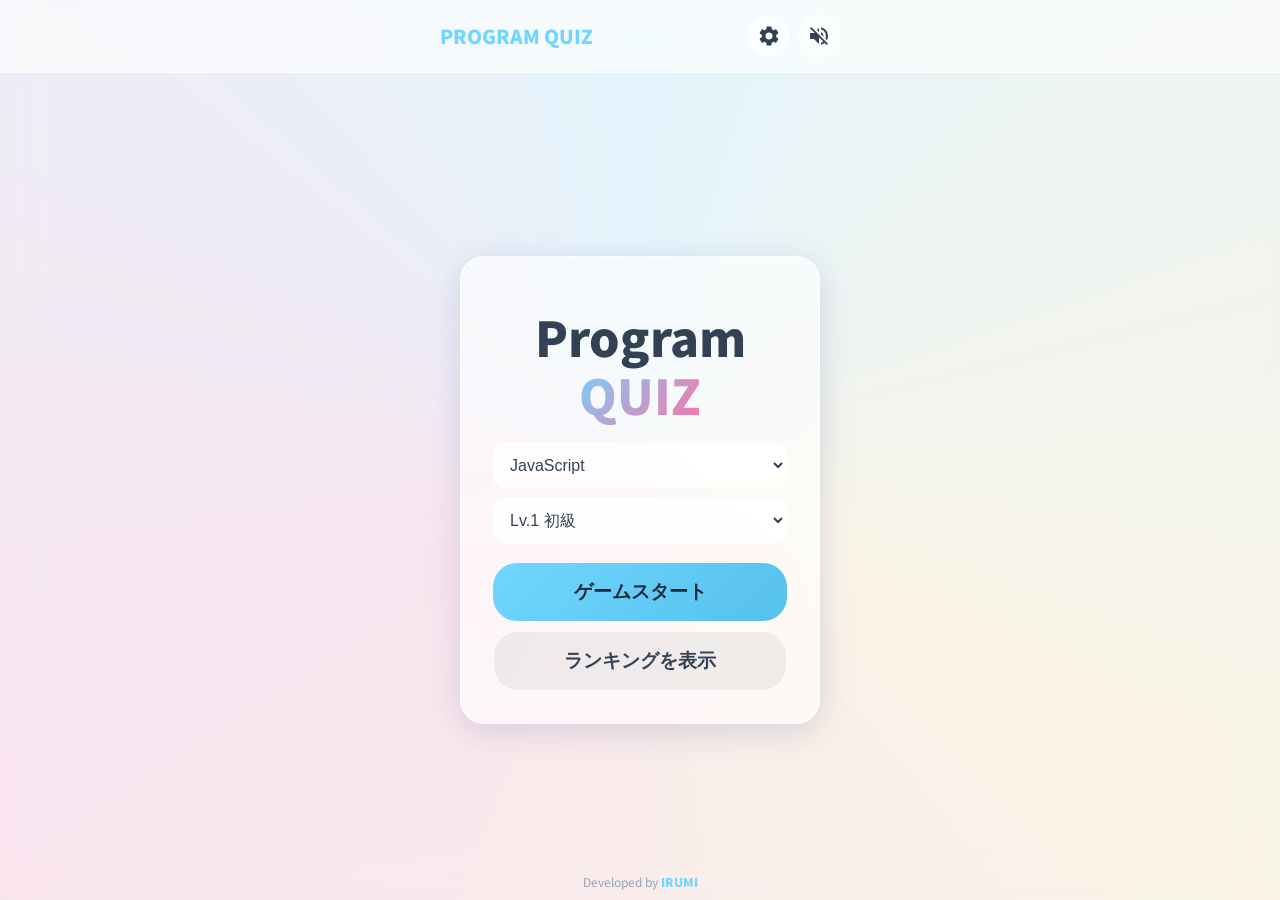
==== index.html @ 823f7fbf "Initial commit" ====
<!DOCTYPE html>
<html lang="ja">

<head>
    <meta charset="UTF-8">
    <meta name="viewport" content="width=device-width, initial-scale=1.0">
    <title>PROGRAM QUIZ - Professional Peak Edition</title>
    <!-- Favicon (Inline SVG) -->
    <link rel="icon" type="image/svg+xml" href="data:image/svg+xml,%3Csvg xmlns='http://www.w3.org/2000/svg' viewBox='0 0 64 64'%3E%3Cdefs%3E%3ClinearGradient id='g' x1='0' y1='0' x2='1' y2='1'%3E%3Cstop offset='0%25' stop-color='%2370D6FF'/%3E%3Cstop offset='100%25' stop-color='%23FF70A6'/%3E%3C/linearGradient%3E%3C/defs%3E%3Crect width='64' height='64' rx='14' fill='url(%23g)'/%3E%3Ctext x='32' y='46' text-anchor='middle' font-family='system-ui,sans-serif' font-weight='900' font-size='36' fill='white'%3EQ%3C/text%3E%3C/svg%3E">
    <!-- Preload resources for zero-latency start -->    
    <link rel="preconnect" href="https://fonts.googleapis.com">
    <link rel="preconnect" href="https://fonts.gstatic.com" crossorigin>
    <link href="https://fonts.googleapis.com/css2?family=Noto+Sans+JP:wght@400;700;900&display=swap" rel="stylesheet">
    <link rel="stylesheet" href="css/style.css?v=prod11">

    <!-- OGP (SNSシェア時のカード表示用) -->
    <meta property="og:type" content="website">
    <meta property="og:url" content="https://your-quiz-app.com/">
    <meta property="og:title" content="PROGRAM QUIZ - Professional Peak Edition">
    <meta property="og:description" content="Glassmorphism Programming Quiz. 限界までチューニングされたプログラミングクイズに挑戦！">
    
    <!-- iOS PWA 設定 -->
    <link rel="apple-touch-icon" href="icon.png">
    <meta name="apple-mobile-web-app-capable" content="yes">
    
    <!-- X (Twitter) カード設定 -->
    <meta name="twitter:card" content="summary_large_image">
    <meta name="twitter:title" content="PROGRAM QUIZ">
    <meta name="twitter:description" content="Glassmorphism Programming Quiz">
    <meta name="twitter:image" content="https://your-quiz-app.com/og-image.png">
    <script src="js/confetti.js?v=prod11"></script>
    <script src="js/components.js?v=prod11" type="module"></script>
    <script src="js/app.js?v=prod11" type="module" defer></script>
    <script>
        if ('serviceWorker' in navigator) {
            window.addEventListener('load', () => {
                // クエリパラメータを付けてブラウザキャッシュをバイパス
                navigator.serviceWorker.register('./sw.js?v=prod11', { updateViaCache: 'none' })
                    .then(reg => {
                        reg.update();
                    })
                    .catch(err => console.error('SW register failed:', err));
            });

            // 新しいService Workerが有効になったら自動リロードして最新版を適用
            let refreshing = false;
            navigator.serviceWorker.addEventListener('controllerchange', () => {
                if (refreshing) return;
                refreshing = true;
                window.location.reload();
            });
        }
    </script>
</head>

<body>
    <answer-feedback id="flash-overlay" aria-hidden="true"></answer-feedback>
    <div id="toast-container"></div>
    <div class="background-overlay"></div>

    <header class="site-header">
        <div class="header-content">
            <a id="logo-home" href="#" class="logo-text">PROGRAM QUIZ</a>
            <div class="flex gap-8">
                <button id="btn-settings" class="btn-icon" aria-label="Settings">
                    <svg viewBox="0 0 24 24" class="svg-icon">
                        <path
                            d="M19.14,12.94c0.04-0.3,0.06-0.61,0.06-0.94c0-0.32-0.02-0.64-0.06-0.94l2.03-1.58c0.18-0.14,0.23-0.41,0.12-0.61 l-1.92-3.32c-0.12-0.22-0.37-0.29-0.59-0.22l-2.39,0.96c-0.5-0.38-1.03-0.7-1.62-0.94L14.4,2.81c-0.04-0.24-0.24-0.41-0.48-0.41 h-3.84c-0.24,0-0.43,0.17-0.47,0.41L9.25,5.35C8.66,5.59,8.12,5.92,7.63,6.29L5.24,5.33c-0.22-0.08-0.47,0-0.59,0.22L2.73,8.87 C2.62,9.08,2.66,9.34,2.86,9.48l2.03,1.58C4.84,11.36,4.8,11.69,4.8,12s0.02,0.64,0.06,0.94l-2.03,1.58 c-0.18,0.14-0.23,0.41-0.12,0.61l1.92,3.32c0.12,0.22,0.37,0.29,0.59,0.22l2.39-0.96c0.5,0.38,1.03,0.7,1.62,0.94l0.36,2.54 c0.05,0.24,0.24,0.41,0.48,0.41h3.84c0.24,0,0.43-0.17,0.47-0.41l0.36-2.54c0.59-0.24,1.13-0.56,1.62-0.94l2.39,0.96 c0.22,0.08,0.47,0,0.59-0.22l1.92-3.32c0.12-0.22,0.07-0.49-0.12-0.61L19.14,12.94z M12,15.6c-1.98,0-3.6-1.62-3.6-3.6 s1.62-3.6,3.6-3.6s3.6,1.62,3.6,3.6S13.98,15.6,12,15.6z" />
                    </svg>
                </button>
                <button id="btn-mute" class="btn-icon" aria-label="Mute Toggle">
                    <svg id="icon-mute" viewBox="0 0 24 24" class="svg-icon">
                        <path
                            d="M16.5 12c0-1.77-1.02-3.29-2.5-4.03v2.21l2.45 2.45c.03-.2.05-.41.05-.63zm2.5 0c0 .94-.2 1.82-.54 2.64l1.51 1.51C20.63 14.91 21 13.5 21 12c0-4.28-2.99-7.86-7-8.77v2.06c2.89.86 5 3.54 5 6.71zM4.27 3L3 4.27 7.73 9H3v6h4l5 5v-6.73l4.25 4.25c-.67.52-1.42.93-2.25 1.18v2.06c1.38-.31 2.63-.95 3.69-1.81L19.73 21 21 19.73l-9-9L4.27 3zM12 4L9.91 6.09 12 8.18V4z" />
                    </svg>
                </button>
            </div>
        </div>
    </header>

    <div id="announcer" class="sr-only" aria-live="polite"></div>

    <main class="app-container">
        <div id="start-screen" class="screen">
            <div class="glass-effect">
                <h1 class="hero-title">Program<br><span class="accent-text">QUIZ</span></h1>
                <select id="category-select" class="select-box" aria-label="Category">
                    <option value="javascript">JavaScript</option>
                    <option value="css">CSS</option>
                    <option value="html">HTML</option>
                    <option value="python">Python</option>
                    <option value="typescript">TypeScript</option>
                    <option value="react">React</option>
                    <option value="git">Git</option>
                    <option value="linux">Linux</option>
                    <option value="network">Network</option>
                    <option value="sql">SQL</option>
                    <option value="security">Security</option>
                    <option value="algorithm">Algorithm</option>
                </select>
                <select id="difficulty-select" class="select-box" aria-label="Difficulty">
                    <option value="1" data-i18n="lv1">Lv.1 Beginner</option>
                    <option value="2" data-i18n="lv2">Lv.2 Easy</option>
                    <option value="3" data-i18n="lv3">Lv.3 Normal</option>
                    <option value="4" data-i18n="lv4">Lv.4 Hard</option>
                    <option value="5" data-i18n="lv5">Lv.5 Maniac</option>
                </select>
                <button id="btn-start" class="btn btn-primary" data-i18n="start-btn">GAME START</button>
                <button id="btn-view-ranking" class="btn btn-ghost" data-i18n="view-ranking-btn">View Ranking</button>
            </div>
        </div>

        <div id="quiz-screen" class="screen hidden">
            <div id="progress-container" class="progress-container">
                <div id="progress-bar" class="progress-bar"></div>
            </div>
            <div class="flex-between mb-16 font-bold text-sm">
                <span id="question-count">Q: 1/10</span>
                <span id="combo-display" class="combo-text hidden"></span>
                <span><span data-i18n="score-label">Score</span>: <span id="score-display">0</span></span>
            </div>
            <div id="quiz-card" class="quiz-card glass-effect">
                <quiz-timer id="quiz-timer" value="10" duration="10"></quiz-timer>
                <h2 id="question-text" class="m-0 text-center" style="font-size: 1.1rem; line-height:1.5;" data-i18n="ready-text">Ready?</h2>
            </div>
            <div class="flex gap-16">
                <button id="btn-true" class="btn btn-true" aria-label="True">◯</button>
                <button id="btn-false" class="btn btn-false" aria-label="False">✕</button>
            </div>
        </div>

        <div id="result-screen" class="screen hidden">
            <div class="glass-effect text-center">
                <h1 class="m-0" data-i18n="result-title">Result</h1>
                <p class="text-lg mt-16 mb-0"><span data-i18n="score-label">Score</span>: <span id="final-score" class="font-black color-primary">0</span></p>
                <p class="text-md mb-8"><span data-i18n="correct-label">Correct</span>: <span id="correct-count" class="font-bold">0</span>/10</p>
                <p class="text-sm color-sub mb-16"><span data-i18n="high-score-label">High Score</span>: <span id="high-score-display">0</span></p>
                

                <form id="ranking-form">
                    <input type="text" id="player-name" class="select-box" placeholder="Your Name" data-i18n-placeholder="player-name-placeholder" maxlength="10" required>
                    <button type="submit" id="btn-submit-score" class="btn btn-primary" data-i18n="submit-score-btn">Submit to Ranking</button>
                </form>
                <div id="ranking-board" class="ranking-board hidden">
                    <h3 class="text-sm mt-0" data-i18n="ranking-title">World Ranking</h3>
                    <div id="your-rank-display" class="text-sm mb-16 color-primary font-bold"></div>
                    <ranking-list id="ranking-list" class="ranking-list scroll-y" style="max-height:150px; display:block;"></ranking-list>
                </div>
                <div id="review-list" class="review-list scroll-y text-xs"></div>
                <button id="btn-retry" class="btn btn-primary" data-i18n="retry-btn">Retry</button>
            </div>
        </div>
    </main>

    <!-- Native Dialogs -->
    <dialog id="settings-modal">
        <div class="glass-effect modal-content text-center">
            <h2 class="mt-0" data-i18n="settings-title">Settings</h2>
            <div class="text-left mb-16">
                <label class="text-sm color-sub" data-i18n="lang-label">Language</label>
                <select id="lang-select" class="select-box">
                    <option value="ja">日本語</option>
                    <option value="en">English</option>
                </select>
            </div>
            <div class="text-left mb-16">
                <label class="text-sm color-sub" data-i18n="option-label">Option</label>
                <label class="flex gap-8 mt-16" style="align-items:center; cursor:pointer;">
                    <input type="checkbox" id="quick-mode-check" style="width:18px; height:18px; cursor:pointer;">
                    <span class="text-sm" data-i18n="quick-mode-label">Quick Mode (No Delay)</span>
                </label>
            </div>
            <button id="btn-close-settings" class="btn btn-primary" data-i18n="close-btn">Close</button>
        </div>
    </dialog>

    <dialog id="standalone-ranking-modal">
        <div class="glass-effect modal-content large">
            <h2 class="mt-0" data-i18n="ranking-title">World Ranking</h2>
            
            <div class="flex-between mb-16 gap-16">
                <div class="w-full text-left">
                    <label class="text-sm color-sub" data-i18n="diff-label">Difficulty</label>
                    <select id="ranking-diff-select" class="select-box m-0">
                        <option value="1" data-i18n="lv1">Lv.1 Beginner</option>
                        <option value="2" data-i18n="lv2">Lv.2 Easy</option>
                        <option value="3" data-i18n="lv3">Lv.3 Normal</option>
                        <option value="4" data-i18n="lv4">Lv.4 Hard</option>
                        <option value="5" data-i18n="lv5">Lv.5 Maniac</option>
                    </select>
                </div>
            </div>

            <div id="standalone-your-rank" class="your-rank-box text-sm hidden">
                <span data-i18n="your-rank-label">Your Rank</span>: <span id="my-rank-val">-</span>
            </div>

            <div class="scroll-y mb-16 border-top" style="flex:1; padding:1rem 0;">
                <ranking-list id="standalone-ranking-list" class="ranking-list" style="background:transparent; margin:0; display:block;"></ranking-list>
            </div>
            
            <button id="btn-close-ranking" class="btn btn-primary" data-i18n="close-btn">Close</button>
        </div>
    </dialog>
    <footer class="site-footer">
        Developed by <a href="https://irumi-portfolio.vercel.app/" target="_blank" rel="noopener noreferrer" class="footer-link">IRUMI</a>
    </footer>
</body>

</html>
---- css/style.css ----
/* ============================================================
   Design Tokens (CSS Variables)
   ============================================================ */
:root {
    /* Colors */
    --primary: #70D6FF;
    --true: #70D6FF;
    --false: #FF70A6;
    --accent: #FFD670;

    /* Surfaces */
    --bg: #F8FAFC;
    --surface: rgba(255, 255, 255, 0.6);
    --surface-strong: rgba(255, 255, 255, 0.8);

    /* Text */
    --text: #334155;
    --text-sub: #94A3B8;

    /* Borders & Effects */
    --border: rgba(255, 255, 255, 0.8);
    --shadow: 0 8px 32px 0 rgba(31, 38, 135, 0.15);
    --radius: 1.5rem;
    --blur-amount: 8px;
}

@media (prefers-color-scheme: dark) {
    :root {
        --bg: #0f172a;
        --surface: rgba(15, 23, 42, 0.6);
        --surface-strong: rgba(15, 23, 42, 0.8);
        --text: #f1f5f9;
        --text-sub: #cbd5e1;
        --border: rgba(255, 255, 255, 0.1);
    }
}

/* ============================================================
   Base & Reset
   ============================================================ */
/* Global Reset */
*, *::before, *::after {
    box-sizing: border-box;
}

.hidden {
    display: none !important;
}

body {
    margin: 0;
    background-color: var(--bg);
    color: var(--text);
    font-family: 'Noto Sans JP', sans-serif;
    min-height: 100dvh;
    display: flex;
    justify-content: center;
    align-items: center;
    overflow-x: hidden;
    overflow-y: auto;
    position: relative;
    user-select: none;
    -webkit-user-select: none;
}

/* ============================================================
   Background Animation
   ============================================================ */
.background-overlay {
    position: fixed;
    inset: 0;
    overflow: hidden;
    z-index: -2;
}

.background-overlay::before {
    content: "";
    position: absolute;
    top: 50%;
    left: 50%;
    width: 200vmax;
    height: 200vmax;
    background: conic-gradient(from 0deg, var(--primary), #FFD670, var(--false), var(--primary));
    transform: translate(-50%, -50%);
    animation: rotateBG 20s linear infinite;
    opacity: 0.15;
    will-change: transform;
}

.background-overlay::after {
    content: "";
    position: absolute;
    inset: 0;
    backdrop-filter: blur(20px);
    -webkit-backdrop-filter: blur(20px);
}

@keyframes rotateBG {
    from { transform: translate(-50%, -50%) rotate(0deg); }
    to   { transform: translate(-50%, -50%) rotate(360deg); }
}

/* ============================================================
   View Transitions
   ============================================================ */
::view-transition-old(root),
::view-transition-new(root) {
    animation-duration: 0.4s;
}

/* ============================================================
   Layout
   ============================================================ */
.app-container {
    width: 100%;
    max-width: 400px;
    padding: 100px 20px 20px;
    z-index: 10;
    position: relative;
    pointer-events: auto;
}

.screen {
    display: flex;
    flex-direction: column;
    gap: 20px;
}

.sr-only {
    position: absolute;
    width: 1px;
    height: 1px;
    padding: 0;
    margin: -1px;
    overflow: hidden;
    clip: rect(0, 0, 0, 0);
    white-space: nowrap;
    border-width: 0;
}

/* ============================================================
   Header & Icon Buttons
   ============================================================ */
.site-header {
    position: absolute;
    top: 0;
    left: 0;
    width: 100%;
    padding: 15px 20px;
    box-sizing: border-box;
    z-index: 100;
    border-bottom: 1px solid var(--border);
    background: var(--surface);
    backdrop-filter: blur(var(--blur-amount));
    will-change: transform, backdrop-filter;
    transform: translateZ(0);
}

.header-content {
    display: flex;
    justify-content: space-between;
    align-items: center;
    max-width: 400px;
    margin: 0 auto;
}

.logo-text {
    font-weight: 900;
    color: var(--primary);
    text-decoration: none;
    cursor: pointer;
    margin: 0;
    font-size: 1.2rem;
}

.btn-icon {
    background: var(--surface);
    border: 1px solid var(--border);
    cursor: pointer;
    padding: 8px;
    display: flex;
    align-items: center;
    justify-content: center;
    border-radius: 999px;
    transition: transform 0.2s;
}

@media (hover: hover) {
    .btn-icon:hover {
        transform: scale(1.1);
        background: var(--surface-strong);
    }
}

.svg-icon {
    width: 24px;
    height: 24px;
    fill: var(--text);
    transition: fill 0.3s;
}

/* ============================================================
   Glass Card & Controls
   ============================================================ */
.glass-effect {
    box-sizing: border-box;
    background: var(--surface);
    backdrop-filter: blur(var(--blur-amount));
    border: 1px solid var(--border);
    box-shadow: var(--shadow);
    border-radius: var(--radius);
    padding: 2rem;
    will-change: transform, backdrop-filter;
    transform: translateZ(0);
}

.hero-title {
    font-size: 3rem;
    font-weight: 900;
    line-height: 1.2;
    margin: 1.2rem 0;
    text-align: center;
}

.accent-text {
    background: linear-gradient(135deg, var(--primary), var(--false));
    -webkit-background-clip: text;
    background-clip: text;
    -webkit-text-fill-color: transparent;
}

.quiz-card {
    min-height: 200px;
    display: flex;
    flex-direction: column;
    align-items: center;
    justify-content: center;
    text-align: center;
    margin-bottom: 2rem;
}

.btn {
    position: relative;
    z-index: 20;
    box-sizing: border-box;
    border: 1px solid var(--border);
    border-radius: var(--radius);
    cursor: pointer;
    font-weight: bold;
    font-size: 1.2rem;
    padding: 1rem;
    transition: 0.2s;
    background: var(--surface);
    color: var(--text);
    width: 100%;
    display: block;
    margin-top: 10px;
    touch-action: manipulation;
    pointer-events: auto;
}

.btn-primary {
    background: linear-gradient(135deg, #70D6FF, #56c1eb);
    color: #1e293b;
    border: none;
}

.btn-true {
    background: rgba(112, 214, 255, 0.35);
}

.btn-false {
    background: rgba(255, 112, 166, 0.35);
}

.select-box {
    box-sizing: border-box;
    width: 100%;
    padding: 12px;
    border-radius: 12px;
    border: 1px solid var(--border);
    background: var(--surface-strong);
    color: var(--text);
    margin-bottom: 10px;
    font-size: 1rem;
    user-select: auto;
    -webkit-user-select: auto;
}

/* ============================================================
   Timer
   ============================================================ */
.timer-wrapper {
    position: relative;
    width: 60px;
    height: 60px;
    margin-bottom: 20px;
}

.timer-circle {
    fill: none;
    stroke: var(--primary);
    stroke-width: 6;
    stroke-dasharray: 283;
    transform: rotate(-90deg);
    transform-origin: 50% 50%;
    transition: stroke-dashoffset 0.1s linear;
}

.timer-text {
    position: absolute;
    top: 50%;
    left: 50%;
    transform: translate(-50%, -50%);
    font-weight: bold;
}

/* ============================================================
   Flash Overlay (Answer Feedback)
   ============================================================ */
.flash-overlay {
    position: fixed;
    inset: 0;
    pointer-events: none;
    z-index: 9999;
    opacity: 0;
    transition: 0.3s;
}

.flash-overlay.success {
    background: rgba(112, 214, 255, 0.3);
    opacity: 1;
}

.flash-overlay.error {
    background: rgba(255, 112, 166, 0.3);
    opacity: 1;
}

/* ============================================================
   Dialog (Modal)
   ============================================================ */
dialog {
    border: none;
    background: transparent;
    padding: 0;
    outline: none;
    width: 100%;
    height: 100%;
    max-width: none;
    max-height: none;
}

dialog::backdrop {
    background: rgba(0, 0, 0, 0.5);
    backdrop-filter: blur(4px);
}

dialog[open] {
    display: flex;
    align-items: center;
    justify-content: center;
}

.modal-content {
    width: 90%;
    max-width: 350px;
    box-sizing: border-box;
}

.modal-content.large {
    max-width: 450px;
    height: 80vh;
    display: flex;
    flex-direction: column;
}

/* ============================================================
   Utilities
   ============================================================ */
.flex         { display: flex; }
.flex-between { display: flex; justify-content: space-between; align-items: center; }
.flex-col     { display: flex; flex-direction: column; }
.flex-center  { display: flex; justify-content: center; align-items: center; }

.gap-8  { gap: 8px; }
.gap-16 { gap: 1rem; }
.w-full { width: 100%; }

.m-0    { margin: 0; }
.mt-0   { margin-top: 0; }
.mt-16  { margin-top: 1rem; }
.mb-8   { margin-bottom: 0.5rem; }
.mb-16  { margin-bottom: 1rem; }

.text-center { text-align: center; }
.text-left   { text-align: left; }
.text-sm     { font-size: 0.8rem; }
.text-xs     { font-size: 0.75rem; }
.text-lg     { font-size: 1.5rem; }
.text-md     { font-size: 1rem; }

.font-bold  { font-weight: bold; }
.font-black { font-weight: 900; }

.color-primary { color: var(--primary); }
.color-sub     { color: var(--text-sub); }

.border-top { border-top: 1px solid var(--border); }
.scroll-y   { 
    overflow-y: auto; 
    overflow-x: hidden; 
}

/* Custom Scrollbar for better UI */
.scroll-y::-webkit-scrollbar {
    width: 6px;
}
.scroll-y::-webkit-scrollbar-track {
    background: transparent;
}
.scroll-y::-webkit-scrollbar-thumb {
    background: rgba(112, 214, 255, 0.2);
    border-radius: 3px;
}
.scroll-y::-webkit-scrollbar-thumb:hover {
    background: rgba(112, 214, 255, 0.4);
}

/* ============================================================
   Special Components
   ============================================================ */
.ranking-board {
    margin-top: 1rem;
    padding-top: 1rem;
    border-top: 1px solid var(--border);
}

.ranking-list {
    list-style: none;
    padding: 10px;
    margin: 1rem 0;
    background: rgba(0, 0, 0, 0.05);
    border-radius: 12px;
}

.ranking-item {
    display: flex;
    justify-content: space-between;
    padding: 5px 0;
    border-bottom: 1px solid rgba(0, 0, 0, 0.1);
}

.your-rank-box {
    padding: 10px;
    background: rgba(112, 214, 255, 0.1);
    border-radius: 12px;
    margin-bottom: 1rem;
    font-weight: bold;
    color: var(--primary);
}

.btn-ghost {
    background: rgba(0, 0, 0, 0.05);
    border: 1px solid var(--border);
    color: var(--text);
}

.review-list {
    max-height: 120px;
    margin: 1rem 0;
    text-align: left;
}

.progress-container {
    width: 100%;
    height: 6px;
    background: rgba(0, 0, 0, 0.1);
    border-radius: 3px;
    overflow: hidden;
    margin-bottom: 12px;
}

.progress-bar {
    width: 0%;
    height: 100%;
    background: linear-gradient(90deg, var(--primary), #FF70A6);
    transition: width 0.3s ease;
}

.combo-text {
    color: #FFD670;
    font-size: 1rem;
    animation: pulseCombo 0.5s infinite alternate;
}

@keyframes pulseCombo {
    from { transform: scale(1); }
    to   { transform: scale(1.1); }
}

/* ============================================================
   Footer
   ============================================================ */
.site-footer {
    position: fixed;
    bottom: 0;
    left: 0;
    width: 100%;
    padding: 10px;
    text-align: center;
    font-size: 0.75rem;
    color: var(--text-sub);
    z-index: 5;
    pointer-events: auto; /* クリック可能にする */
}

.footer-link {
    color: var(--primary);
    font-weight: 900;
    text-decoration: none;
    transition: 0.2s;
}

@media (hover: hover) {
    .footer-link:hover {
        opacity: 0.7;
        text-decoration: underline;
    }
}

@media (max-height: 600px) {
    .site-footer {
        position: static;
        padding: 20px;
    }
}
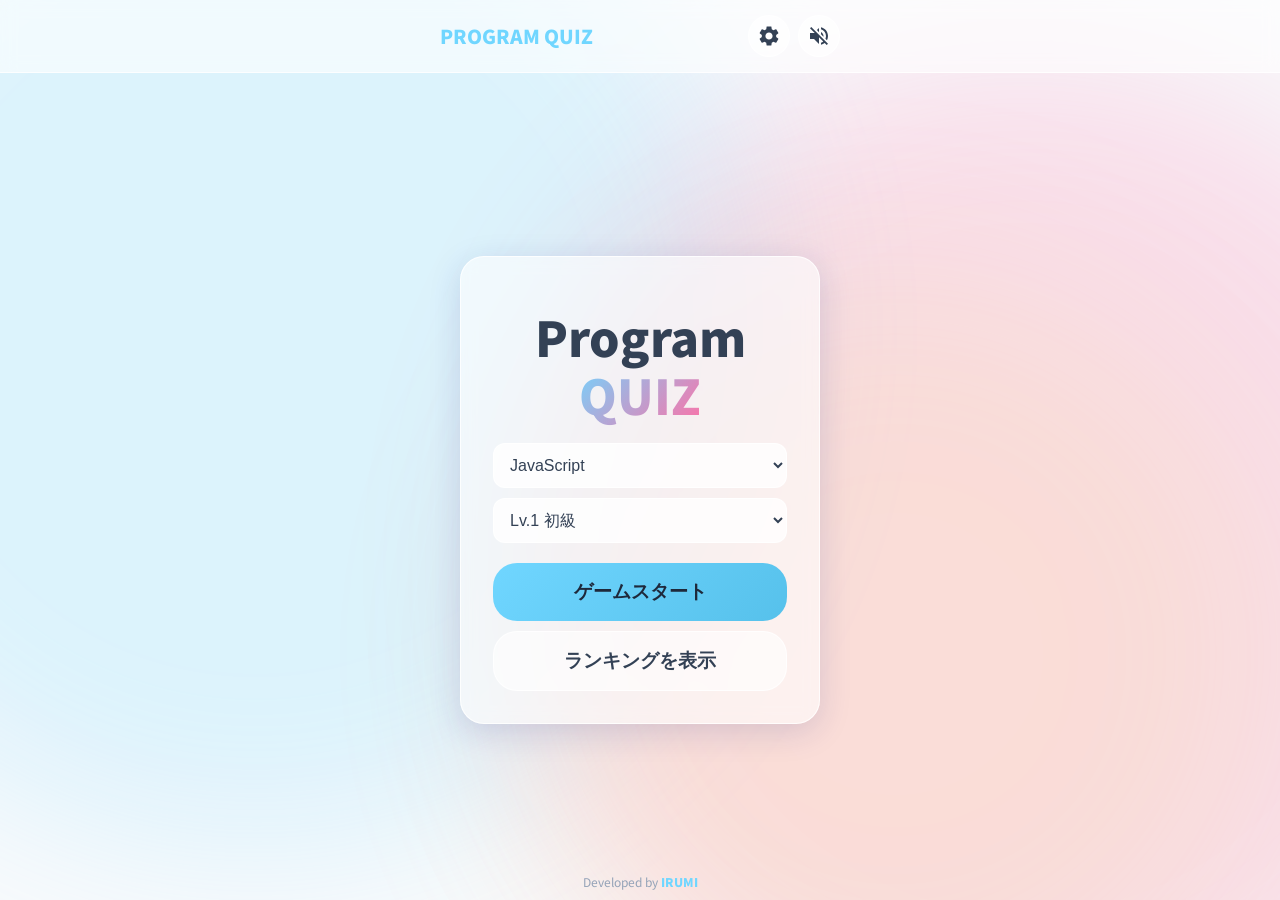
==== commit e8211bb9: "Move files to repository root" ====
--- a/index.html
+++ b/index.html
@@ -4,45 +4,29 @@
 <head>
     <meta charset="UTF-8">
     <meta name="viewport" content="width=device-width, initial-scale=1.0">
-    <title>PROGRAM QUIZ - Professional Peak Edition</title>
-    <!-- Favicon (Inline SVG) -->
-    <link rel="icon" type="image/svg+xml" href="data:image/svg+xml,%3Csvg xmlns='http://www.w3.org/2000/svg' viewBox='0 0 64 64'%3E%3Cdefs%3E%3ClinearGradient id='g' x1='0' y1='0' x2='1' y2='1'%3E%3Cstop offset='0%25' stop-color='%2370D6FF'/%3E%3Cstop offset='100%25' stop-color='%23FF70A6'/%3E%3C/linearGradient%3E%3C/defs%3E%3Crect width='64' height='64' rx='14' fill='url(%23g)'/%3E%3Ctext x='32' y='46' text-anchor='middle' font-family='system-ui,sans-serif' font-weight='900' font-size='36' fill='white'%3EQ%3C/text%3E%3C/svg%3E">
-    <!-- Preload resources for zero-latency start -->    
+    <title>PROGRAM QUIZ</title>
+    <link rel="icon" type="image/svg+xml"
+        href="data:image/svg+xml,%3Csvg xmlns='http://www.w3.org/2000/svg' viewBox='0 0 64 64'%3E%3Cdefs%3E%3ClinearGradient id='g' x1='0' y1='0' x2='1' y2='1'%3E%3Cstop offset='0%25' stop-color='%2370D6FF'/%3E%3Cstop offset='100%25' stop-color='%23FF70A6'/%3E%3C/linearGradient%3E%3C/defs%3E%3Crect width='64' height='64' rx='14' fill='url(%23g)'/%3E%3Ctext x='32' y='46' text-anchor='middle' font-family='system-ui,sans-serif' font-weight='900' font-size='36' fill='white'%3EQ%3C/text%3E%3C/svg%3E">
     <link rel="preconnect" href="https://fonts.googleapis.com">
     <link rel="preconnect" href="https://fonts.gstatic.com" crossorigin>
     <link href="https://fonts.googleapis.com/css2?family=Noto+Sans+JP:wght@400;700;900&display=swap" rel="stylesheet">
-    <link rel="stylesheet" href="css/style.css?v=prod11">
-
-    <!-- OGP (SNSシェア時のカード表示用) -->
-    <meta property="og:type" content="website">
-    <meta property="og:url" content="https://your-quiz-app.com/">
-    <meta property="og:title" content="PROGRAM QUIZ - Professional Peak Edition">
-    <meta property="og:description" content="Glassmorphism Programming Quiz. 限界までチューニングされたプログラミングクイズに挑戦！">
-    
-    <!-- iOS PWA 設定 -->
+    <link rel="stylesheet" href="css/style.css?v=v22">
+
     <link rel="apple-touch-icon" href="icon.png">
     <meta name="apple-mobile-web-app-capable" content="yes">
-    
-    <!-- X (Twitter) カード設定 -->
-    <meta name="twitter:card" content="summary_large_image">
-    <meta name="twitter:title" content="PROGRAM QUIZ">
-    <meta name="twitter:description" content="Glassmorphism Programming Quiz">
-    <meta name="twitter:image" content="https://your-quiz-app.com/og-image.png">
-    <script src="js/confetti.js?v=prod11"></script>
-    <script src="js/components.js?v=prod11" type="module"></script>
-    <script src="js/app.js?v=prod11" type="module" defer></script>
+    <script src="js/confetti.js?v=v22"></script>
+    <script src="js/components.js?v=v22" type="module"></script>
+    <script src="js/app.js?v=v22" type="module" defer></script>
     <script>
         if ('serviceWorker' in navigator) {
             window.addEventListener('load', () => {
-                // クエリパラメータを付けてブラウザキャッシュをバイパス
-                navigator.serviceWorker.register('./sw.js?v=prod11', { updateViaCache: 'none' })
+                navigator.serviceWorker.register('./sw.js?v=v22', { updateViaCache: 'none' })
                     .then(reg => {
                         reg.update();
                     })
                     .catch(err => console.error('SW register failed:', err));
             });
 
-            // 新しいService Workerが有効になったら自動リロードして最新版を適用
             let refreshing = false;
             navigator.serviceWorker.addEventListener('controllerchange', () => {
                 if (refreshing) return;
@@ -57,6 +41,7 @@
     <answer-feedback id="flash-overlay" aria-hidden="true"></answer-feedback>
     <div id="toast-container"></div>
     <div class="background-overlay"></div>
+    <div class="background-overlay-extra"></div>
 
     <header class="site-header">
         <div class="header-content">
@@ -121,7 +106,8 @@
             </div>
             <div id="quiz-card" class="quiz-card glass-effect">
                 <quiz-timer id="quiz-timer" value="10" duration="10"></quiz-timer>
-                <h2 id="question-text" class="m-0 text-center" style="font-size: 1.1rem; line-height:1.5;" data-i18n="ready-text">Ready?</h2>
+                <h2 id="question-text" class="m-0 text-center" style="font-size: 1.1rem; line-height:1.5;"
+                    data-i18n="ready-text">Ready?</h2>
             </div>
             <div class="flex gap-16">
                 <button id="btn-true" class="btn btn-true" aria-label="True">◯</button>
@@ -130,21 +116,27 @@
         </div>
 
         <div id="result-screen" class="screen hidden">
-            <div class="glass-effect text-center">
+            <div class="glass-effect text-center" style="color: var(--text);">
                 <h1 class="m-0" data-i18n="result-title">Result</h1>
-                <p class="text-lg mt-16 mb-0"><span data-i18n="score-label">Score</span>: <span id="final-score" class="font-black color-primary">0</span></p>
-                <p class="text-md mb-8"><span data-i18n="correct-label">Correct</span>: <span id="correct-count" class="font-bold">0</span>/10</p>
-                <p class="text-sm color-sub mb-16"><span data-i18n="high-score-label">High Score</span>: <span id="high-score-display">0</span></p>
-                
+                <p class="text-lg mt-16 mb-0"><span data-i18n="score-label">Score</span>: <span id="final-score"
+                        class="font-black color-primary">0</span></p>
+                <p class="text-md mb-8"><span data-i18n="correct-label">Correct</span>: <span id="correct-count"
+                        class="font-bold">0</span>/10</p>
+                <p class="text-sm color-sub mb-16"><span data-i18n="high-score-label">High Score</span>: <span
+                        id="high-score-display">0</span></p>
+
 
                 <form id="ranking-form">
-                    <input type="text" id="player-name" class="select-box" placeholder="Your Name" data-i18n-placeholder="player-name-placeholder" maxlength="10" required>
-                    <button type="submit" id="btn-submit-score" class="btn btn-primary" data-i18n="submit-score-btn">Submit to Ranking</button>
+                    <input type="text" id="player-name" class="select-box" placeholder="Your Name"
+                        data-i18n-placeholder="player-name-placeholder" maxlength="10" required>
+                    <button type="submit" id="btn-submit-score" class="btn btn-primary"
+                        data-i18n="submit-score-btn">Submit to Ranking</button>
                 </form>
                 <div id="ranking-board" class="ranking-board hidden">
                     <h3 class="text-sm mt-0" data-i18n="ranking-title">World Ranking</h3>
                     <div id="your-rank-display" class="text-sm mb-16 color-primary font-bold"></div>
-                    <ranking-list id="ranking-list" class="ranking-list scroll-y" style="max-height:150px; display:block;"></ranking-list>
+                    <ranking-list id="ranking-list" class="ranking-list scroll-y"
+                        style="max-height:150px; display:block;"></ranking-list>
                 </div>
                 <div id="review-list" class="review-list scroll-y text-xs"></div>
                 <button id="btn-retry" class="btn btn-primary" data-i18n="retry-btn">Retry</button>
@@ -152,9 +144,8 @@
         </div>
     </main>
 
-    <!-- Native Dialogs -->
     <dialog id="settings-modal">
-        <div class="glass-effect modal-content text-center">
+        <div class="glass-effect modal-content text-center" style="color: var(--text);">
             <h2 class="mt-0" data-i18n="settings-title">Settings</h2>
             <div class="text-left mb-16">
                 <label class="text-sm color-sub" data-i18n="lang-label">Language</label>
@@ -175,13 +166,14 @@
     </dialog>
 
     <dialog id="standalone-ranking-modal">
-        <div class="glass-effect modal-content large">
+        <div class="glass-effect modal-content large" style="color: var(--text);">
             <h2 class="mt-0" data-i18n="ranking-title">World Ranking</h2>
-            
-            <div class="flex-between mb-16 gap-16">
-                <div class="w-full text-left">
+
+            <div class="flex-between mb-16 gap-16" style="flex-wrap: wrap;">
+                <div class="w-full text-left" style="flex:1; min-width:120px;">
                     <label class="text-sm color-sub" data-i18n="diff-label">Difficulty</label>
                     <select id="ranking-diff-select" class="select-box m-0">
+                        <option value="all" data-i18n="overall-label">Overall</option>
                         <option value="1" data-i18n="lv1">Lv.1 Beginner</option>
                         <option value="2" data-i18n="lv2">Lv.2 Easy</option>
                         <option value="3" data-i18n="lv3">Lv.3 Normal</option>
@@ -189,6 +181,24 @@
                         <option value="5" data-i18n="lv5">Lv.5 Maniac</option>
                     </select>
                 </div>
+                <div class="w-full text-left" style="flex:1; min-width:120px;">
+                    <label class="text-sm color-sub" data-i18n="category-label">Category</label>
+                    <select id="ranking-cat-select" class="select-box m-0">
+                        <option value="all" data-i18n="overall-label">Overall</option>
+                        <option value="javascript">JavaScript</option>
+                        <option value="css">CSS</option>
+                        <option value="html">HTML</option>
+                        <option value="python">Python</option>
+                        <option value="typescript">TypeScript</option>
+                        <option value="react">React</option>
+                        <option value="git">Git</option>
+                        <option value="linux">Linux</option>
+                        <option value="network">Network</option>
+                        <option value="sql">SQL</option>
+                        <option value="security">Security</option>
+                        <option value="algorithm">Algorithm</option>
+                    </select>
+                </div>
             </div>
 
             <div id="standalone-your-rank" class="your-rank-box text-sm hidden">
@@ -196,14 +206,16 @@
             </div>
 
             <div class="scroll-y mb-16 border-top" style="flex:1; padding:1rem 0;">
-                <ranking-list id="standalone-ranking-list" class="ranking-list" style="background:transparent; margin:0; display:block;"></ranking-list>
-            </div>
-            
+                <ranking-list id="standalone-ranking-list" class="ranking-list"
+                    style="background:transparent; margin:0; display:block;"></ranking-list>
+            </div>
+
             <button id="btn-close-ranking" class="btn btn-primary" data-i18n="close-btn">Close</button>
         </div>
     </dialog>
     <footer class="site-footer">
-        Developed by <a href="https://irumi-portfolio.vercel.app/" target="_blank" rel="noopener noreferrer" class="footer-link">IRUMI</a>
+        Developed by <a href="https://irumi-portfolio.vercel.app/" target="_blank" rel="noopener noreferrer"
+            class="footer-link">IRUMI</a>
     </footer>
 </body>
 
--- a/css/style.css
+++ b/css/style.css
@@ -1,23 +1,16 @@
-/* ============================================================
-   Design Tokens (CSS Variables)
-   ============================================================ */
 :root {
-    /* Colors */
     --primary: #70D6FF;
     --true: #70D6FF;
     --false: #FF70A6;
     --accent: #FFD670;
 
-    /* Surfaces */
     --bg: #F8FAFC;
     --surface: rgba(255, 255, 255, 0.6);
     --surface-strong: rgba(255, 255, 255, 0.8);
 
-    /* Text */
     --text: #334155;
     --text-sub: #94A3B8;
 
-    /* Borders & Effects */
     --border: rgba(255, 255, 255, 0.8);
     --shadow: 0 8px 32px 0 rgba(31, 38, 135, 0.15);
     --radius: 1.5rem;
@@ -35,10 +28,6 @@
     }
 }
 
-/* ============================================================
-   Base & Reset
-   ============================================================ */
-/* Global Reset */
 *, *::before, *::after {
     box-sizing: border-box;
 }
@@ -63,54 +52,73 @@
     -webkit-user-select: none;
 }
 
-/* ============================================================
-   Background Animation
-   ============================================================ */
 .background-overlay {
     position: fixed;
     inset: 0;
     overflow: hidden;
     z-index: -2;
-}
-
-.background-overlay::before {
-    content: "";
-    position: absolute;
-    top: 50%;
-    left: 50%;
-    width: 200vmax;
-    height: 200vmax;
-    background: conic-gradient(from 0deg, var(--primary), #FFD670, var(--false), var(--primary));
-    transform: translate(-50%, -50%);
-    animation: rotateBG 20s linear infinite;
-    opacity: 0.15;
-    will-change: transform;
-}
-
+    background-color: var(--bg);
+}
+
+.background-overlay::before,
 .background-overlay::after {
     content: "";
     position: absolute;
+    width: 80vmax;
+    height: 80vmax;
+    border-radius: 50%;
+    opacity: 0.2;
+    filter: blur(80px);
+    will-change: transform;
+}
+
+.background-overlay::before {
+    background: var(--primary);
+    top: -20%;
+    left: -20%;
+    animation: drift 25s ease-in-out infinite alternate;
+}
+
+.background-overlay::after {
+    background: var(--false);
+    bottom: -20%;
+    right: -20%;
+    animation: drift 30s ease-in-out infinite alternate-reverse;
+}
+
+/* Extra blob for richness */
+.background-overlay-extra {
+    position: fixed;
     inset: 0;
-    backdrop-filter: blur(20px);
-    -webkit-backdrop-filter: blur(20px);
-}
-
-@keyframes rotateBG {
-    from { transform: translate(-50%, -50%) rotate(0deg); }
-    to   { transform: translate(-50%, -50%) rotate(360deg); }
-}
-
-/* ============================================================
-   View Transitions
-   ============================================================ */
+    overflow: hidden;
+    z-index: -2;
+    pointer-events: none;
+}
+
+.background-overlay-extra::before {
+    content: "";
+    position: absolute;
+    width: 60vmax;
+    height: 60vmax;
+    background: var(--accent);
+    top: 30%;
+    left: 40%;
+    border-radius: 50%;
+    opacity: 0.15;
+    filter: blur(100px);
+    animation: drift 20s ease-in-out infinite alternate;
+}
+
+@keyframes drift {
+    0% { transform: translate(0, 0) scale(1); }
+    100% { transform: translate(10%, 15%) scale(1.1); }
+}
+
 ::view-transition-old(root),
 ::view-transition-new(root) {
     animation-duration: 0.4s;
 }
 
-/* ============================================================
-   Layout
-   ============================================================ */
 .app-container {
     width: 100%;
     max-width: 400px;
@@ -138,9 +146,6 @@
     border-width: 0;
 }
 
-/* ============================================================
-   Header & Icon Buttons
-   ============================================================ */
 .site-header {
     position: absolute;
     top: 0;
@@ -199,9 +204,6 @@
     transition: fill 0.3s;
 }
 
-/* ============================================================
-   Glass Card & Controls
-   ============================================================ */
 .glass-effect {
     box-sizing: border-box;
     background: var(--surface);
@@ -287,9 +289,6 @@
     -webkit-user-select: auto;
 }
 
-/* ============================================================
-   Timer
-   ============================================================ */
 .timer-wrapper {
     position: relative;
     width: 60px;
@@ -315,9 +314,6 @@
     font-weight: bold;
 }
 
-/* ============================================================
-   Flash Overlay (Answer Feedback)
-   ============================================================ */
 .flash-overlay {
     position: fixed;
     inset: 0;
@@ -337,9 +333,6 @@
     opacity: 1;
 }
 
-/* ============================================================
-   Dialog (Modal)
-   ============================================================ */
 dialog {
     border: none;
     background: transparent;
@@ -375,9 +368,6 @@
     flex-direction: column;
 }
 
-/* ============================================================
-   Utilities
-   ============================================================ */
 .flex         { display: flex; }
 .flex-between { display: flex; justify-content: space-between; align-items: center; }
 .flex-col     { display: flex; flex-direction: column; }
@@ -412,7 +402,6 @@
     overflow-x: hidden; 
 }
 
-/* Custom Scrollbar for better UI */
 .scroll-y::-webkit-scrollbar {
     width: 6px;
 }
@@ -427,9 +416,6 @@
     background: rgba(112, 214, 255, 0.4);
 }
 
-/* ============================================================
-   Special Components
-   ============================================================ */
 .ranking-board {
     margin-top: 1rem;
     padding-top: 1rem;
@@ -440,7 +426,7 @@
     list-style: none;
     padding: 10px;
     margin: 1rem 0;
-    background: rgba(0, 0, 0, 0.05);
+    background: var(--surface);
     border-radius: 12px;
 }
 
@@ -448,7 +434,7 @@
     display: flex;
     justify-content: space-between;
     padding: 5px 0;
-    border-bottom: 1px solid rgba(0, 0, 0, 0.1);
+    border-bottom: 1px solid var(--border);
 }
 
 .your-rank-box {
@@ -461,7 +447,7 @@
 }
 
 .btn-ghost {
-    background: rgba(0, 0, 0, 0.05);
+    background: var(--surface);
     border: 1px solid var(--border);
     color: var(--text);
 }
@@ -475,7 +461,7 @@
 .progress-container {
     width: 100%;
     height: 6px;
-    background: rgba(0, 0, 0, 0.1);
+    background: var(--border);
     border-radius: 3px;
     overflow: hidden;
     margin-bottom: 12px;
@@ -499,9 +485,6 @@
     to   { transform: scale(1.1); }
 }
 
-/* ============================================================
-   Footer
-   ============================================================ */
 .site-footer {
     position: fixed;
     bottom: 0;
@@ -512,7 +495,7 @@
     font-size: 0.75rem;
     color: var(--text-sub);
     z-index: 5;
-    pointer-events: auto; /* クリック可能にする */
+    pointer-events: auto;
 }
 
 .footer-link {
